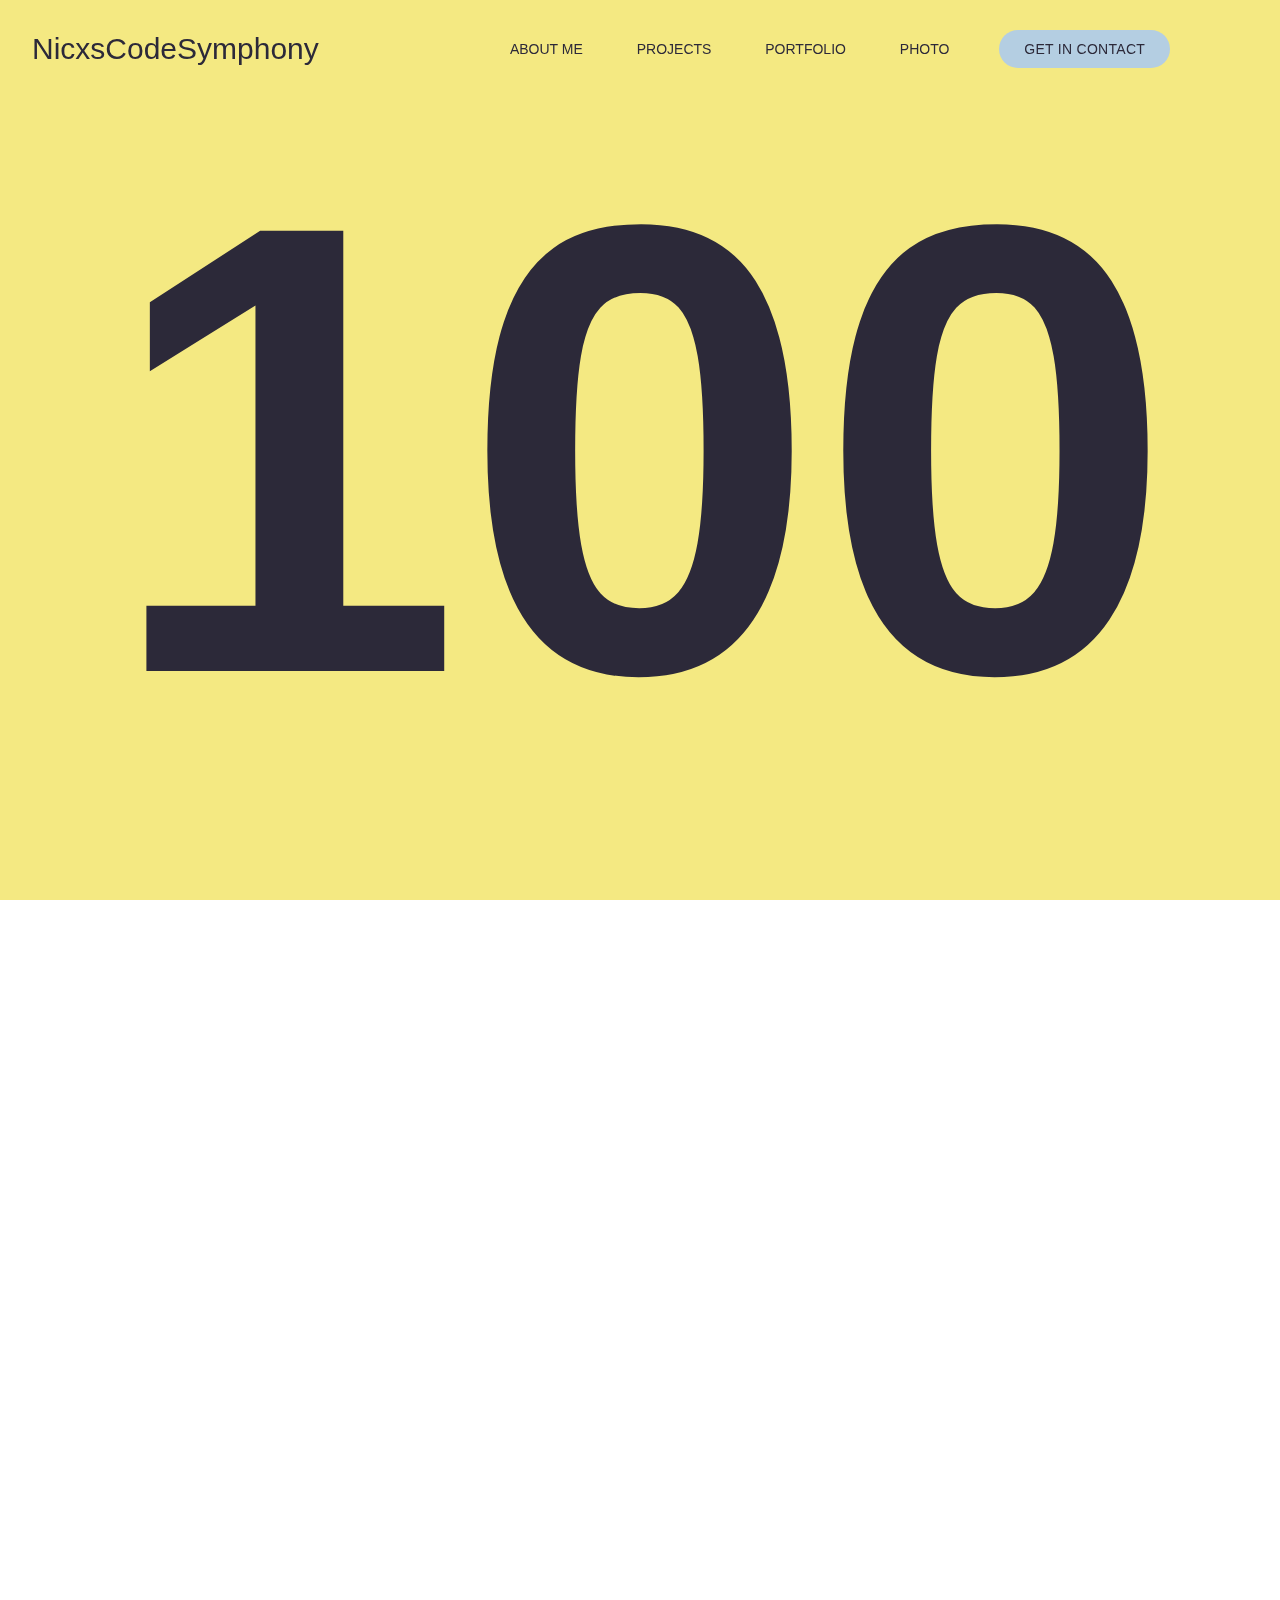
==== Portfolio/about.html @ 5390d596 "Add files via upload" ====
<!DOCTYPE html>
<html lang="en">
<head>
    <meta charset="UTF-8">
    <meta name="viewport" content="width=device-width, initial-scale=1.0">
    <script src="https://cdn.jsdelivr.net/npm/bootstrap@5.3.2/dist/js/bootstrap.bundle.min.js"></script>

    <link rel="stylesheet" href="src/about.css">
    
    <title>Document</title>
</head>
<body id="body">
    
    <div class="container">

    <div class="header">
        <div class="header-container">
            <a href="index.html" class="header__logo">NicxsCodeSymphony</a>
        <div class="header__nav-container">
            <nav class="header__nav">
                <ul class="header__nav__main">
                    <li class="js-header-item" id="about-me-li>
                        <a href="">About Me</a>
                    </li>
                    <li class="js-header-item" id="about-me-li>
                        <a href="">Projects</a>
                    </li>
                    <li class="js-header-item" id="about-me-li>
                        <a href="">Portfolio</a>
                    </li>
                    <li class="js-header-item" id="about-me-li>
                        <a href="">Photo</a>
                    </li>
                </ul>

                <div class="js-lang-switcher"></div>
                <a href="" class="header__demo button button--solid js-header-item">
                    <span class="button__text">Get in Contact</span>
                </a>
            </nav>
        </div>

    </div>

    </div>

    <section class="landing__section">
        <h1 id="number">100</h1>
    </section>
</div>


<div class="another-container">
    <h1></h1>
</div>

<div class="message hidden" id="message">
    <h1>GREETINGS!</h1>
    <p>Explore my freelancing journey as a student</p>
    <p>where learning merges seamlessly with real-world experience</p>
</div>


   

    <script src="src/js/countdown.js"></script>
    <script src="src/js/animation.js"></script>
</body>
</html>
---- Portfolio/src/about.css ----
:root{
    --background: #131717;
    --secondary-bgc: #f4e982;
  
    --primary-font: Arial, Helvetica, sans-serif;
    --text-color: #fff;
    --black-text-color: #2c2939;
  
    --wp--preset--font-size--normal: 16px;
    --wp--preset--font-size--huge: 42px;
  }
  
  *{
      margin: 0; padding: 0;
      box-sizing: border-box;
  }
  
  html{
      touch-action: pan-x pan-y; 
      zoom: 1;
      max-height: 100%; 
  }
  
  body{
      font-family: var(--primary-font);
      color: var(--black-text-color );
      background: var(--secondary-bgc);
      width: 100%;
      max-width: 100%; 
      font-weight: lighter;
      overflow: hidden;
  }



  .header{
      position: fixed;
      top: 0;
      left: 0;
      width: 100%;
      padding: 30px 2.5vw 0;
      z-index: 100;
  }
  
  .header-container{
      display: flex;
      justify-content: space-between;
      align-items: center;
  }
  
  .header__logo{
      color: inherit;
      text-decoration: none;
      display: inline-block;
      width: 186px;
      font-size: 30px;
  }
  
  .header__nav{
      display: flex;
      align-items: center;
      transition: transform .8s cubic-bezier(0.16, 1, 0.3, 1);
  }
  
  .header__nav__main{
      font-size: 14px;
      text-transform: uppercase;
      transition: .3s color ease;
  }
  
  /* Add this CSS to your existing CSS */
  
  .header__nav__main li {
      position: relative;
      margin-right: 50px;
  }
  
  .header__nav__main li::after {
      content: "";
      position: absolute;
      width: 0;
      height: 2px;
      background-color: #131717; /* Change the color as needed */
      left: 0;
      bottom: -5px;
      transition: width 0.3s ease;
  }
  
  .header__nav__main li:hover::after {
      width: 50%; /* Adjust the width as needed */
  }
  
  
  .js-header-item{
      margin-right: 5.57em;
      display: inline-block;
      list-style: none;
      font-weight: lighter;
  }
  
  .header__demo{
      padding: 8px 32px;
      font-size: 14px;
      text-decoration: none;
      border-radius: 30px;
  }
  
  .button{
      position: relative;
      display: inline-block;
      padding: .8em 1.78em;
      border-radius: 130px;
      text-transform: uppercase;
      letter-spacing: .02em;
      transition-duration: .3s;
      transition-timing-function: cubic-bezier(0.7, 0, 0.2, 1);
    transition-property: color,box-shadow;
    white-space: nowrap;
  }
  
  .button--ghost::before {
      content: '';
      position: absolute;
      bottom: 0;
      left: 0;
      width: 100%;
      height: 0;
      background-color: #fff;
      transition: height 0.3s ease-out;
      z-index: -1;
  }
  
  .button--ghost:hover::before {
      height: 100%;
  }
  
  .button--ghost:hover span{
      color: #000;
  }
  
  
  
  .button--solid{
      background: #b4cee2;
    color: #2c2939;
  }
  
  
  .button--solid::before {
      content: '';
      position: absolute;
      bottom: 0;
      left: 0;
      width: 100%;
      height: 0;
      background-color: gold;
      transition: height 0.3s ease-out;
      z-index: 1;
  }
  
  .button--solid:hover::before {
      height: 100%;
  }
  
  
  .button__text{
      font-size: 14px;
      position: relative;
    z-index: 1;
  }

  
a{
    color: var(--black-text-color);
    text-decoration: none;
}



/* Add the styles for hiding the header elements */
.header__nav-container.hidden {
    transform: translateY(-200%);
    transition: transform 0.3s ease-in-out;
}

/* Add the styles for showing the header elements */
.header__nav-container.visible {
    transform: translateY(0);
    transition: transform 0.3s ease-in-out;
}

.container {
    max-height: 100vh; /* Set a maximum height for the container */
    overflow: auto; /* Allow the container to scroll if content exceeds max-height */
}

#number{
    font-size: 40em;
    position: fixed;
    top: 50%;
    left: 50%;
    transform: translate(-50%, -50%);
}

.landing__section{
    display: flex;
    justify-content: center;
    align-items: center;
    height:400vh;
    padding-bottom: 100px;
}

.another-container{
    height: 100vh;
    background: var(--text-color);
    overflow-y: auto;
}


.message {
    position:absolute;
    top: 50%;
    left: 50%;
    transform: translate(-50%, -50%);
    width: 100%;
    text-align: center;
    overflow: none;
}

.message h1 {
    opacity: 0;
    animation: fade-in 1s forwards;
    font-size: 10em;
}

.message p{
    font-size: 2em;
    text-align: left;
    margin-left: 12%;
    width: 70%;
    animation: fade-in 1s forwards;
    line-height: 50px;
}

@keyframes fade-in {
    from {
        opacity: 0;
        transform: translateX(5%);
    }
    to {
        opacity: 1;
        transform: translateX(0);
    }
}

.hidden {
    display: none;
}

/* Add the styles for hiding the list item */
.js-header-item.hidden {
    display: none;
}
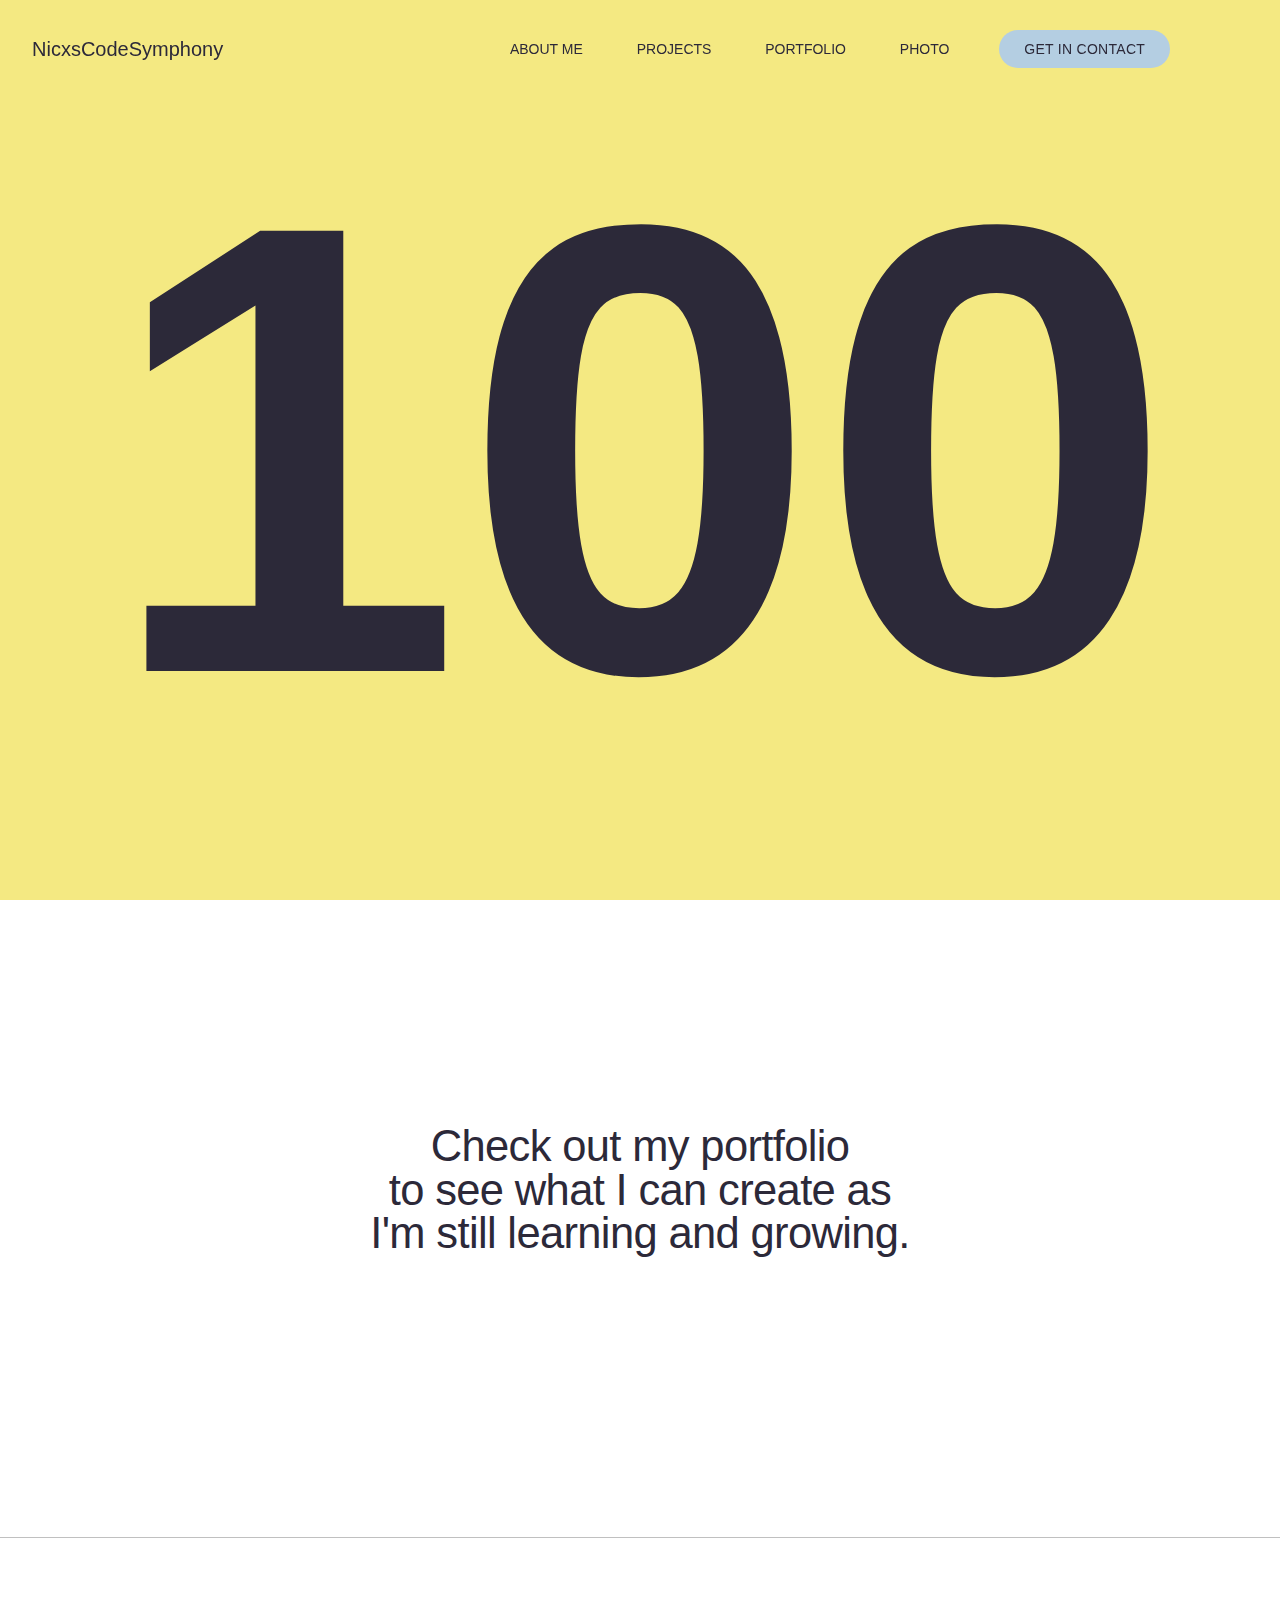
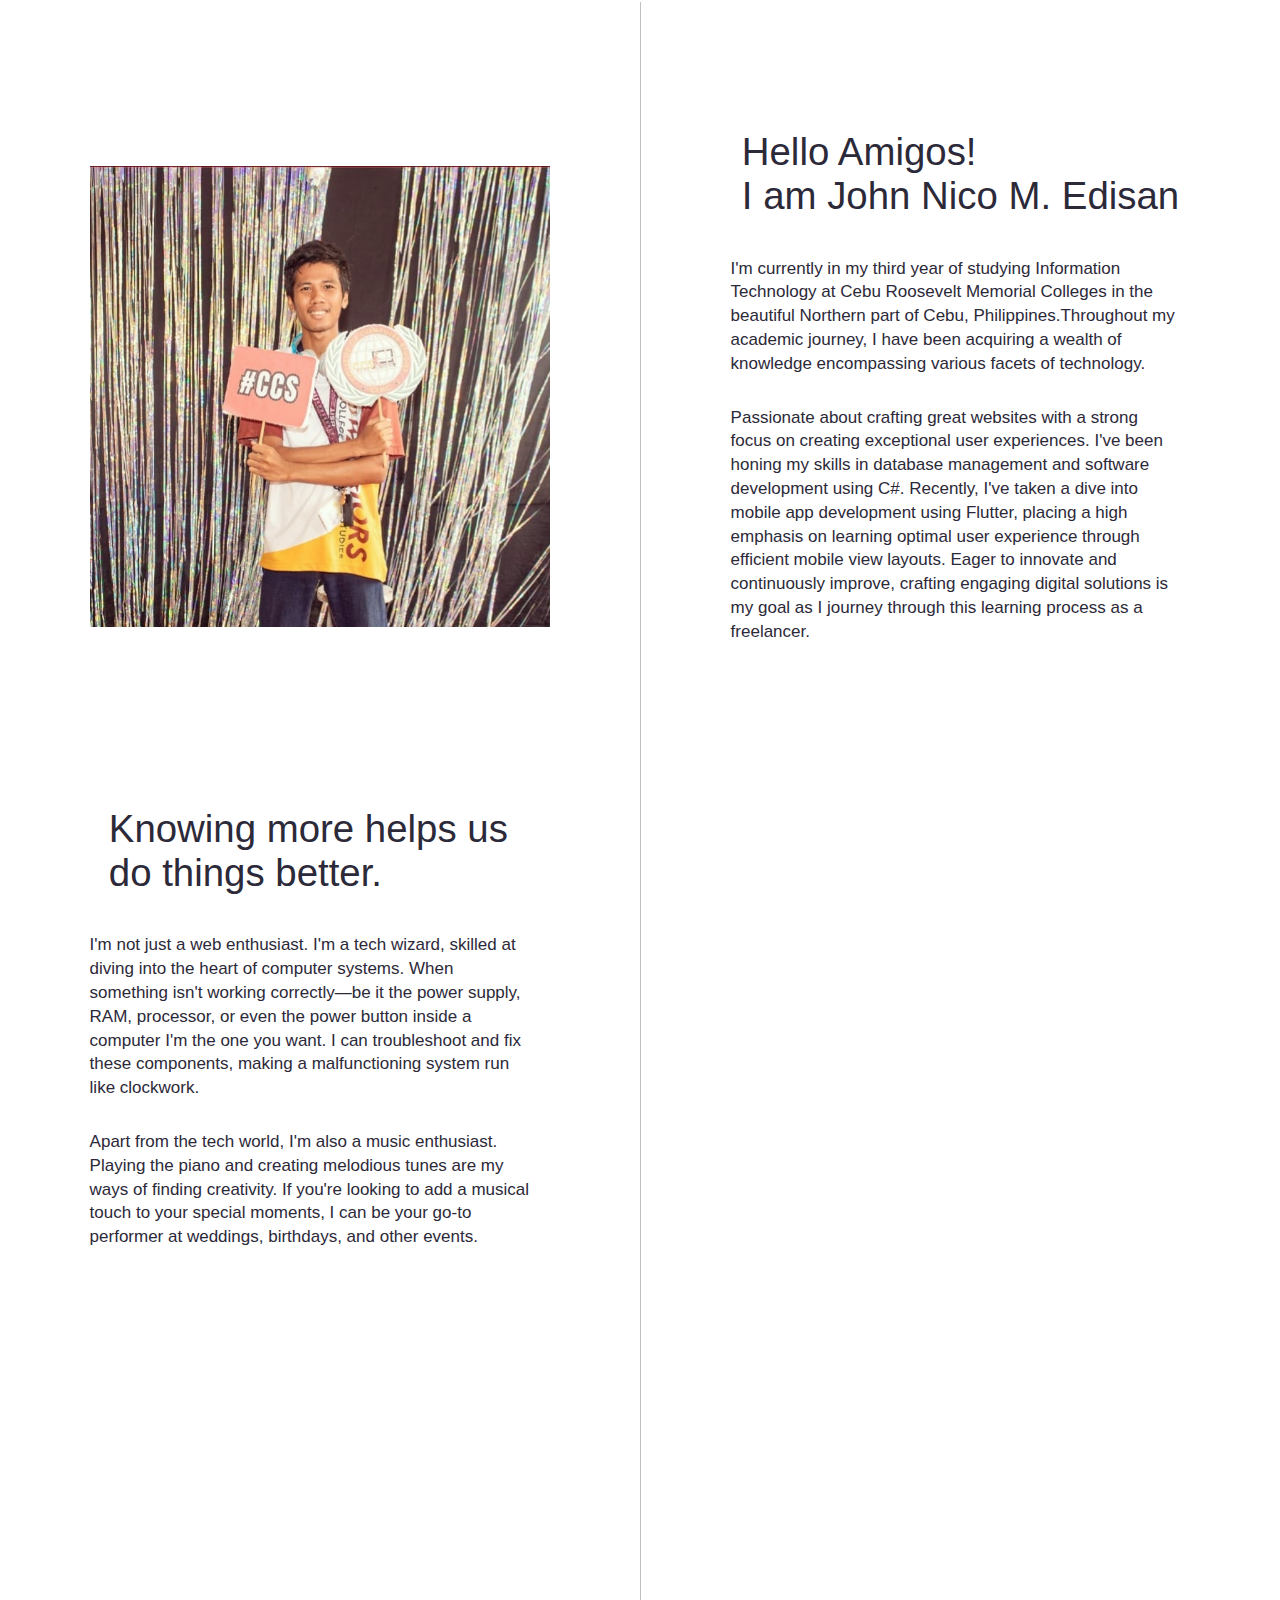
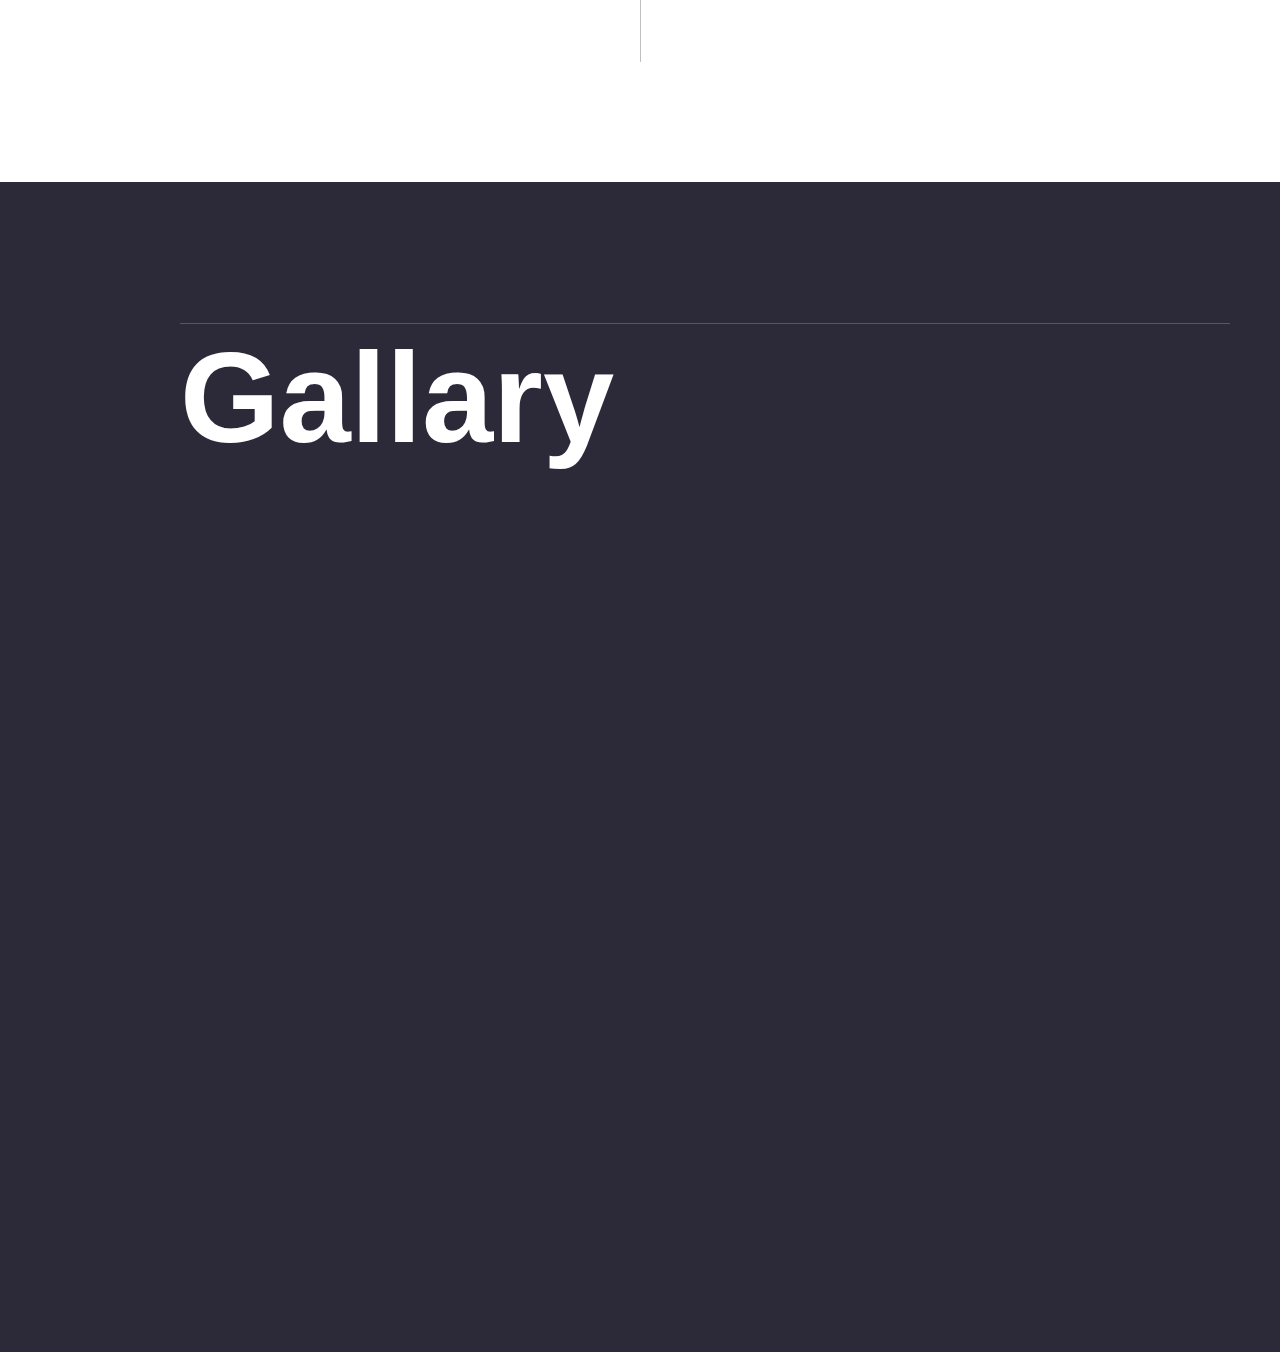
==== commit 891ff456: "Add files via upload" ====
--- a/Portfolio/about.html
+++ b/Portfolio/about.html
@@ -49,16 +49,72 @@
     </section>
 </div>
 
-
-<div class="another-container">
-    <h1></h1>
-</div>
-
 <div class="message hidden" id="message">
     <h1>GREETINGS!</h1>
     <p>Explore my freelancing journey as a student</p>
     <p>where learning merges seamlessly with real-world experience</p>
 </div>
+
+
+
+
+<div class="another-container">
+   
+    <div class="heading__intro">
+        <h1>Check out my portfolio <br> to see what I can create as <br>I'm still learning and growing.</h1>
+    </div>
+
+    <div class="grid">
+        <div class="left-container">
+            <img src="assets/Me.jpg" class="me" alt="">
+
+
+            <h1 class="second__info">Knowing more helps us do things better.</h1>
+            <p class="finfo__description">
+                I'm not just a web enthusiast. I'm a tech wizard, skilled at diving into the heart of computer systems. When something 
+                isn't working correctly—be it the power supply, RAM, processor, or even the power button inside a computer
+                I'm the one you want. I can troubleshoot and fix these components, making a malfunctioning system run like clockwork.
+            </p>
+
+            <p class="finfo__description">    
+                Apart from the tech world, I'm also a music enthusiast. Playing the piano and creating melodious tunes are my ways 
+                of finding creativity. If you're looking to add a musical touch to your special moments, I can be your go-to performer at 
+                weddings, birthdays, and other events.
+            </p>
+        </div>
+
+
+        <div class="right-container">
+            <h1 class="first__info">Hello Amigos! <br> I am John Nico M. Edisan</h1>
+            <p class="finfo__description">
+                I'm currently in my third year of studying Information Technology at Cebu Roosevelt Memorial Colleges in the 
+                beautiful Northern part of Cebu, Philippines.Throughout my academic journey, I have been acquiring a wealth of knowledge encompassing various facets of technology.
+            </p>
+            
+
+            <p class="finfo__description">    
+                Passionate about crafting great websites with a strong focus on creating exceptional user experiences. 
+                I've been honing my skills in database management and software development using C#. Recently, 
+                I've taken a dive into mobile app development using Flutter, placing a high emphasis on learning optimal 
+                user experience through efficient mobile view layouts. Eager to innovate and continuously improve, 
+                crafting engaging digital solutions is my goal as I journey through this learning process as a freelancer.    
+            </p>
+
+            <img src="assets/edisan.jpg" class="grad" alt="">
+        </div>
+    </div>
+
+    <div class="section-3__container">
+        <div class="section-3__content">
+            <hr>
+            <h1>Gallary</h1>
+        </div>
+    </div>
+</div>
+
+
+
+
 
 
    
--- a/Portfolio/src/about.css
+++ b/Portfolio/src/about.css
@@ -29,6 +29,7 @@
       max-width: 100%; 
       font-weight: lighter;
       overflow: hidden;
+      scroll-behavior: smooth;
   }
 
 
@@ -53,7 +54,7 @@
       text-decoration: none;
       display: inline-block;
       width: 186px;
-      font-size: 30px;
+      font-size: 20px;
   }
   
   .header__nav{
@@ -76,19 +77,21 @@
   }
   
   .header__nav__main li::after {
-      content: "";
-      position: absolute;
-      width: 0;
-      height: 2px;
-      background-color: #131717; /* Change the color as needed */
-      left: 0;
-      bottom: -5px;
-      transition: width 0.3s ease;
+    content: "";
+    position: absolute;
+    width: 0;
+    height: 2px;
+    background-color: #b4cee2; /* Change the color as needed */
+    left: 0;
+    bottom: -5px;
+    transition: width 0.3s ease;
   }
   
   .header__nav__main li:hover::after {
       width: 50%; /* Adjust the width as needed */
   }
+
+
   
   
   .js-header-item{
@@ -119,15 +122,15 @@
   }
   
   .button--ghost::before {
-      content: '';
-      position: absolute;
-      bottom: 0;
-      left: 0;
-      width: 100%;
-      height: 0;
-      background-color: #fff;
-      transition: height 0.3s ease-out;
-      z-index: -1;
+    content: '';
+    position: absolute;
+    bottom: 0;
+    left: 0;
+    width: 100%;
+    height: 0;
+    background-color: #fff;
+    transition: height 0.3s ease-out;
+    z-index: -1;
   }
   
   .button--ghost:hover::before {
@@ -156,6 +159,7 @@
       background-color: gold;
       transition: height 0.3s ease-out;
       z-index: 1;
+      border-radius: 30px;
   }
   
   .button--solid:hover::before {
@@ -177,17 +181,6 @@
 
 
 
-/* Add the styles for hiding the header elements */
-.header__nav-container.hidden {
-    transform: translateY(-200%);
-    transition: transform 0.3s ease-in-out;
-}
-
-/* Add the styles for showing the header elements */
-.header__nav-container.visible {
-    transform: translateY(0);
-    transition: transform 0.3s ease-in-out;
-}
 
 .container {
     max-height: 100vh; /* Set a maximum height for the container */
@@ -210,11 +203,6 @@
     padding-bottom: 100px;
 }
 
-.another-container{
-    height: 100vh;
-    background: var(--text-color);
-    overflow-y: auto;
-}
 
 
 .message {
@@ -222,7 +210,6 @@
     top: 50%;
     left: 50%;
     transform: translate(-50%, -50%);
-    width: 100%;
     text-align: center;
     overflow: none;
 }
@@ -236,11 +223,136 @@
 .message p{
     font-size: 2em;
     text-align: left;
-    margin-left: 12%;
+    margin-left: 2%;
     width: 70%;
     animation: fade-in 1s forwards;
     line-height: 50px;
 }
+
+
+.another-container{
+    height: 100vh;
+    background: var(--text-color);
+    width: 100%;
+    padding-top: 25vh;
+}
+
+
+.heading__intro{
+    text-align: center;
+    font-size: 1.7vw;
+    line-height: 1;
+    letter-spacing: -0.03em;
+}
+
+.heading__intro h1{
+   width: 70%;
+   margin: 0 auto;
+   font-weight: lighter;
+}
+
+
+
+.grid{
+    height: 205vh;
+    border-top: 1px #c0c0c0 solid;
+    margin-top: 22%;
+    background: var(--text-color);
+    display: grid;
+    grid-template-columns: 3fr 3fr;
+}
+
+
+.grid > div{
+    margin-top: 10%;
+    display: flex;
+    align-items: center;
+    flex-direction: column;
+    padding:10vw 7vw;
+    height: 90%;
+}
+
+
+
+
+.left-container img{
+    width: 100%;
+    margin-top: 4vh;
+}
+
+
+.right-container{
+    border-left: 1px #c0c0c0 solid;
+}
+
+.first__info{
+    font-size: 3vw;
+    max-width: 12em;
+    margin-bottom: 1em;
+    font-weight: lighter;
+}
+
+
+.finfo__description{
+    max-width: 29em;
+    font-size: 17px;
+    line-height: 1.4;
+    margin-bottom: 30px;
+    margin-right: 15px;
+}
+
+.grad{
+    width: 70%;
+    /* height: 80%; */
+    margin-top: 30%;
+}
+
+
+
+.second__info{
+    margin-top: 20vh;
+    font-size: 3vw;
+    max-width: 11em;
+    margin-bottom: 1em;
+    font-weight: lighter;
+}
+
+
+.section-3__container{
+    height: 130vh;
+    background: #2c2939;
+}
+
+.section-3__content{
+    /* overflow-y: auto; */
+    font-size: 4rem;
+    color: #fff ;
+    padding: 11% 50px 12% 180px;
+}
+
+.section-3__container hr{
+    /* border: #c0c0c0 .1px solid; */
+    height: 1px; /* Adjust the height to make it thinner or thicker */
+  border: none;
+  background-color: #c0c0c0; /* Color of the horizontal rule */
+  opacity: 0.3;
+}
+
+
+
+
+
+
+
+
+
+
+
+
+
+
+
+
 
 @keyframes fade-in {
     from {
@@ -261,3 +373,28 @@
 .js-header-item.hidden {
     display: none;
 }
+
+
+
+
+
+/* Add animation classes */
+.js-header-item {
+    transition: transform 0.3s ease;
+}
+
+/* Hide when scrolling down */
+.js-header-item.hidden1 {
+    transform: translateY(-400%);
+}
+
+/* Hide header when scrolling down */
+.header.hidden1 {
+    transform: translateY(-100%);
+}
+
+/* Make logo always visible */
+.header .header__logo {
+    opacity: 1;
+}
+
